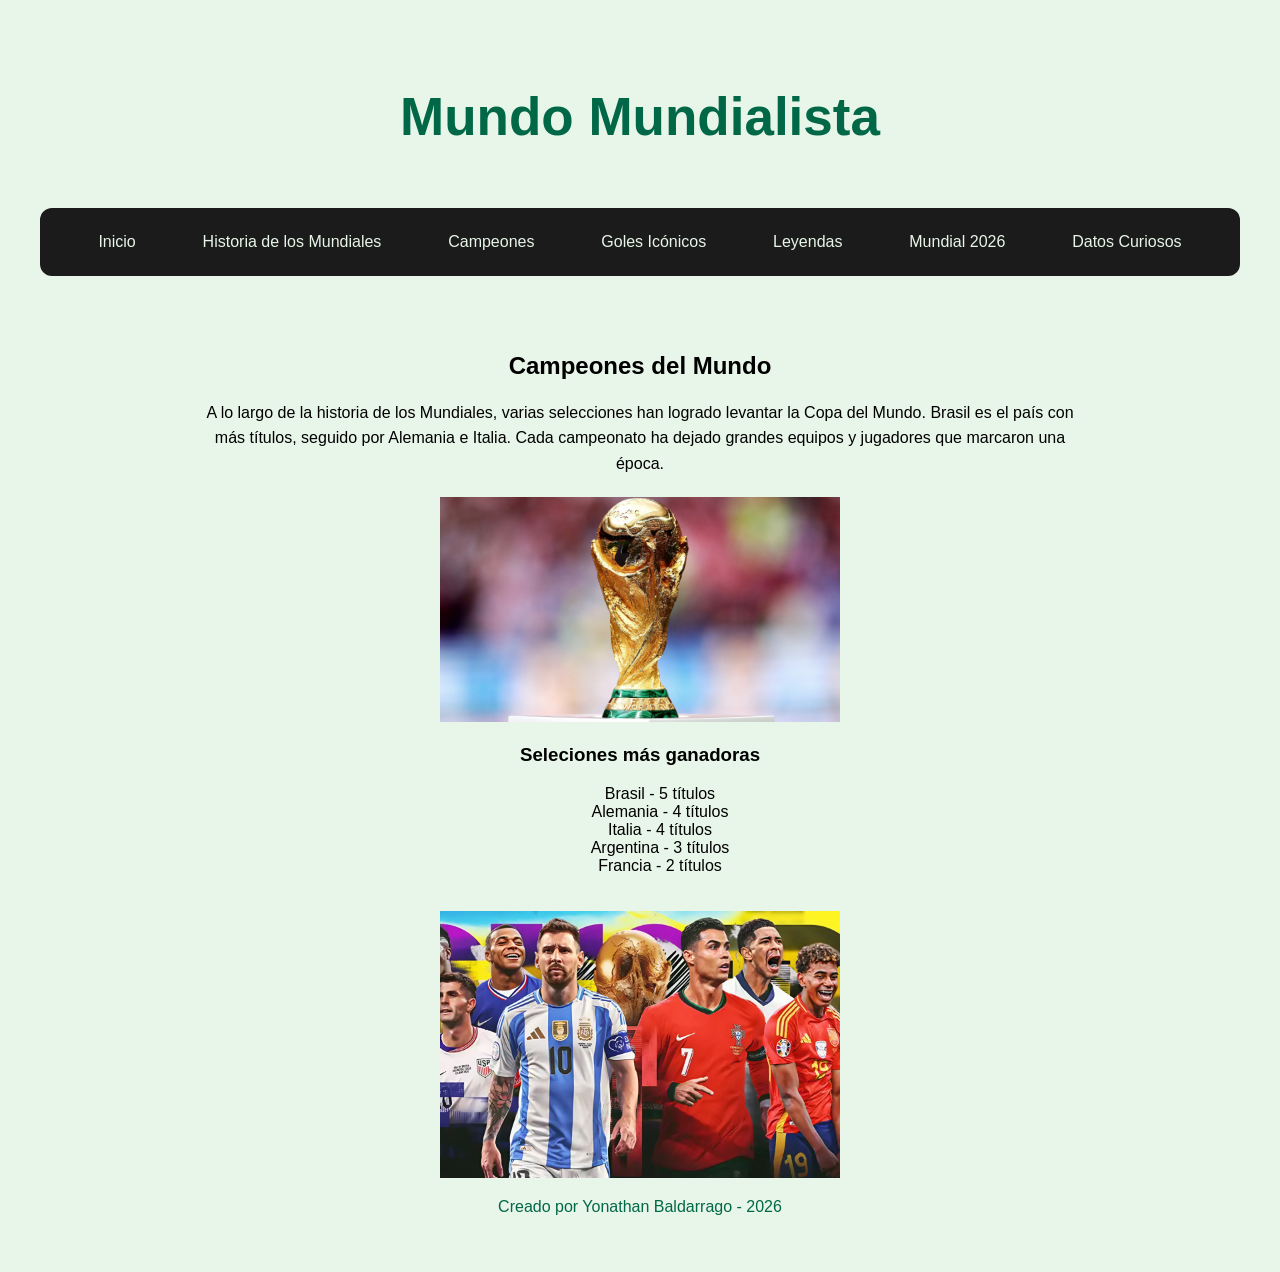
==== campeones.html @ 65520343 "Avance PA4" ====
<!DOCTYPE html>
<html lang="en">

<head>
    <meta charset="UTF-8">
    <meta name="viewport" content="width=device-width, initial-scale=1.0">
    <title>Mundo Mundialista</title>
    <link rel="stylesheet" href="styles.css">
</head>

<body>

    <header>

        <h1>Mundo Mundialista</h1>

    </header>

    <nav class="mundial-menu">

        <ul>

            <li><a href="index.html">Inicio</a></li>
            <li><a href="historia.html">Historia de los Mundiales</a></li>
            <li><a href="campeones.html">Campeones</a></li>
            <li>Goles Icónicos</li>
            <li>Leyendas</li>
            <li>Mundial 2026</li>
            <li>Datos Curiosos</li>

        </ul>
    </nav>

    <main id="inicio">

        <h2>Campeones del Mundo</h2>

        <p>
        A lo largo de la historia de los Mundiales, varias selecciones han logrado levantar la Copa del Mundo.
        Brasil es el país con más títulos, seguido por Alemania e Italia. Cada campeonato ha dejado grandes
        equipos y jugadores que marcaron una época.
        </p>
        
        <img src="img/copa.jpg" alt="Copa Mundial">

        <h3>Seleciones más ganadoras</h3>

        <ul>

        <li>Brasil - 5 títulos</li>
        <li>Alemania - 4 títulos</li>
        <li>Italia - 4 títulos</li>
        <li>Argentina - 3 títulos</li>
        <li>Francia - 2 títulos</li>

        </ul>

        <img src="img/estrellas.jpg" alt="Copa Mundial">

    </main>

    <footer>

        <p>Creado por Yonathan Baldarrago - 2026</p>

    </footer>
</body>

</html>
---- styles.css ----
:root{
    --color-principal: #006847;
    --color-secundario: #f5f5f5;
    --color-texto: #000000;
}

body{
    margin: 20px;
    padding: 20px;
    font-family: Verdana, sans-serif;
    background-color: #e8f5e9;
    color: var(--color-texto);

    display: flex;
    flex-direction: column;
    min-height: 100vh;
}

header{
    text-align: center;
    padding: 10px;
}

h1{
    font-size: 53px;
    color: var(--color-principal);
}

.mundial-menu ul{
    background-color: #1b1b1b;
    color: #e8f5e9;
    padding: 25px;
    border-radius: 12px;
    display: flex;
    justify-content: space-around;
    list-style: none;
}

.mundial-menu li:hover{
    color: #d4f5d4;
    cursor: pointer;
}

#inicio{
    max-width: 1000px;
    margin: 40px auto 0 auto;
    text-align: center;
}

#inicio p{
    max-width: 900px;
    margin: 0 auto;
    line-height: 1.6;
}

footer{
    margin-top: auto;
    text-align: center;
    color: var(--color-principal);
}

#inicio img{
    width: 400px;
    margin-top: 20px;
}

.mundial-menu a{
    color: inherit;
    text-decoration: none;
}

ul{
    list-style: none;
}
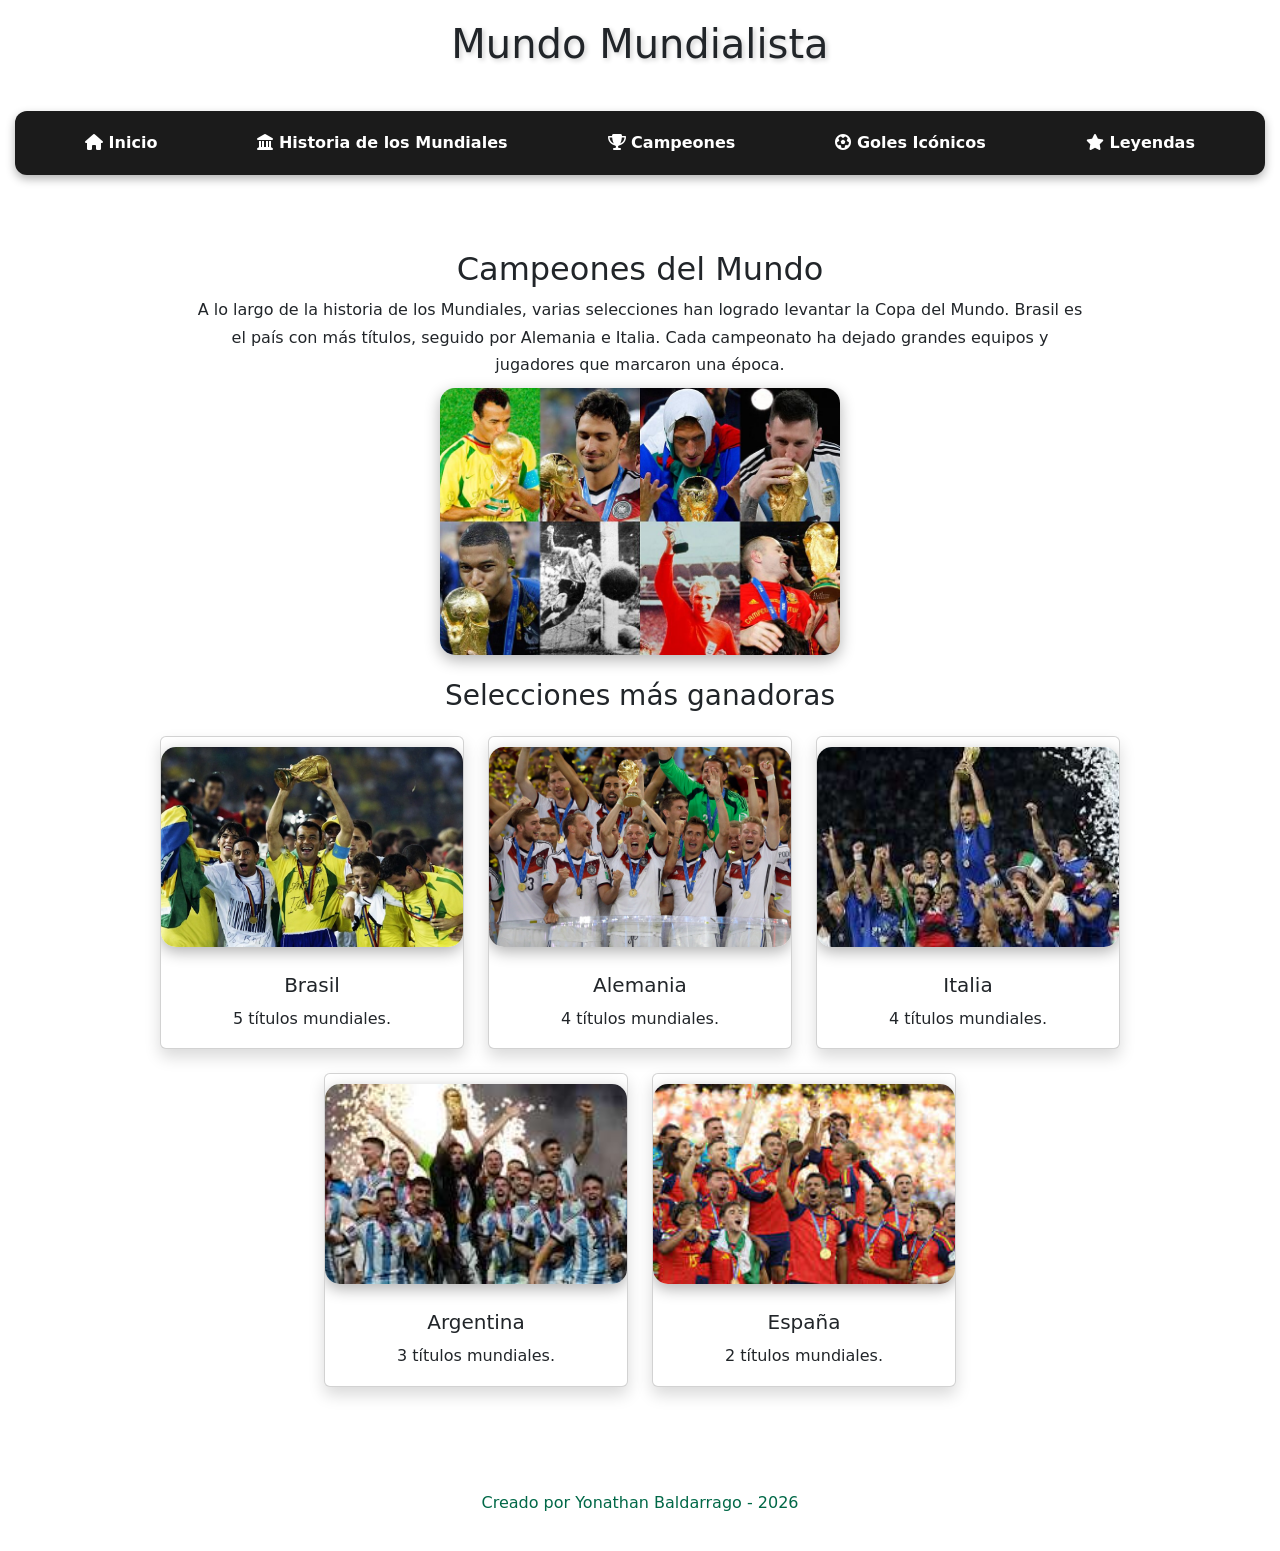
==== commit a6148edc: "Organizacion de carpetas y actualizacion final" ====
--- a/campeones.html
+++ b/campeones.html
@@ -1,69 +1,152 @@
-<!DOCTYPE html>
+<!doctype html>
 <html lang="en">
+  <head>
+    <meta charset="UTF-8" />
+    <meta name="viewport" content="width=device-width, initial-scale=1.0" />
 
-<head>
-    <meta charset="UTF-8">
-    <meta name="viewport" content="width=device-width, initial-scale=1.0">
     <title>Mundo Mundialista</title>
-    <link rel="stylesheet" href="styles.css">
-</head>
 
-<body>
+    <link rel="stylesheet" href="CSS/styles.css" />
 
+    <link
+      href="https://cdn.jsdelivr.net/npm/bootstrap@5.3.8/dist/css/bootstrap.min.css"
+      rel="stylesheet"
+    />
+
+    <link
+      rel="stylesheet"
+      href="https://cdnjs.cloudflare.com/ajax/libs/font-awesome/6.5.2/css/all.min.css"
+      integrity="sha512-SnH5WK+bZxgPHs44uWIX+LLJAJ9/2PkPKZ5QiAj6Ta86w+fsb2TkcmfRyVX3pBnMFcV7oQPJkl9QevSCWr3W6A=="
+      crossorigin="anonymous"
+      referrerpolicy="no-referrer"
+    />
+
+    <link rel="preconnect" href="https://fonts.googleapis.com" />
+    <link rel="preconnect" href="https://fonts.gstatic.com" crossorigin />
+
+    <link
+      href="https://fonts.googleapis.com/css2?family=Lato:wght@400;700;900&display=swap"
+      rel="stylesheet"
+    />
+  </head>
+
+  <body>
     <header>
-
-        <h1>Mundo Mundialista</h1>
-
+      <h1>Mundo Mundialista</h1>
     </header>
 
     <nav class="mundial-menu">
+      <ul>
+        <li>
+          <a href="index.html"> <i class="fa-solid fa-house"></i> Inicio </a>
+        </li>
 
-        <ul>
+        <li>
+          <a href="historia.html">
+            <i class="fa-solid fa-landmark"></i> Historia de los Mundiales
+          </a>
+        </li>
 
-            <li><a href="index.html">Inicio</a></li>
-            <li><a href="historia.html">Historia de los Mundiales</a></li>
-            <li><a href="campeones.html">Campeones</a></li>
-            <li>Goles Icónicos</li>
-            <li>Leyendas</li>
-            <li>Mundial 2026</li>
-            <li>Datos Curiosos</li>
+        <li>
+          <a href="campeones.html">
+            <i class="fa-solid fa-trophy"></i> Campeones
+          </a>
+        </li>
 
-        </ul>
+        <li>
+          <a href="goles.html">
+            <i class="fa-solid fa-futbol"></i> Goles Icónicos
+          </a>
+        </li>
+
+        <li>
+          <a href="leyendas.html">
+            <i class="fa-solid fa-star"></i> Leyendas
+          </a>
+        </li>
+      </ul>
     </nav>
 
-    <main id="inicio">
-
+    <div class="container">
+      <main id="inicio">
         <h2>Campeones del Mundo</h2>
 
         <p>
-        A lo largo de la historia de los Mundiales, varias selecciones han logrado levantar la Copa del Mundo.
-        Brasil es el país con más títulos, seguido por Alemania e Italia. Cada campeonato ha dejado grandes
-        equipos y jugadores que marcaron una época.
+          A lo largo de la historia de los Mundiales, varias selecciones han
+          logrado levantar la Copa del Mundo. Brasil es el país con más títulos,
+          seguido por Alemania e Italia. Cada campeonato ha dejado grandes
+          equipos y jugadores que marcaron una época.
         </p>
-        
-        <img src="img/copa.jpg" alt="Copa Mundial">
 
-        <h3>Seleciones más ganadoras</h3>
+        <img src="img/Campeones.jpg" alt="Copa Mundial" />
 
-        <ul>
+        <h3 class="mt-4">Selecciones más ganadoras</h3>
 
-        <li>Brasil - 5 títulos</li>
-        <li>Alemania - 4 títulos</li>
-        <li>Italia - 4 títulos</li>
-        <li>Argentina - 3 títulos</li>
-        <li>Francia - 2 títulos</li>
+        <div class="row mt-4 justify-content-center">
+          <div class="col-md-4 mb-4">
+            <div class="card shadow h-100">
+              <img src="img/brasil.jpg" class="card-img-top" alt="Brasil" />
 
-        </ul>
+              <div class="card-body text-center">
+                <h5 class="card-title">Brasil</h5>
+                <p class="card-text">5 títulos mundiales.</p>
+              </div>
+            </div>
+          </div>
 
-        <img src="img/estrellas.jpg" alt="Copa Mundial">
+          <div class="col-md-4 mb-4">
+            <div class="card shadow h-100">
+              <img src="img/alemania.jpg" class="card-img-top" alt="Alemania" />
 
-    </main>
+              <div class="card-body text-center">
+                <h5 class="card-title">Alemania</h5>
+                <p class="card-text">4 títulos mundiales.</p>
+              </div>
+            </div>
+          </div>
+
+          <div class="col-md-4 mb-4">
+            <div class="card shadow h-100">
+              <img src="img/italia.jpg" class="card-img-top" alt="Italia" />
+
+              <div class="card-body text-center">
+                <h5 class="card-title">Italia</h5>
+                <p class="card-text">4 títulos mundiales.</p>
+              </div>
+            </div>
+          </div>
+
+          <div class="col-md-4 mb-4">
+            <div class="card shadow h-100">
+              <img
+                src="img/argentina.jpg"
+                class="card-img-top"
+                alt="Argentina"
+              />
+
+              <div class="card-body text-center">
+                <h5 class="card-title">Argentina</h5>
+                <p class="card-text">3 títulos mundiales.</p>
+              </div>
+            </div>
+          </div>
+
+          <div class="col-md-4 mb-4">
+            <div class="card shadow h-100">
+              <img src="img/españa.jpg" class="card-img-top" alt="España" />
+
+              <div class="card-body text-center">
+                <h5 class="card-title">España</h5>
+                <p class="card-text">2 títulos mundiales.</p>
+              </div>
+            </div>
+          </div>
+        </div>
+      </main>
+    </div>
 
     <footer>
-
-        <p>Creado por Yonathan Baldarrago - 2026</p>
-
+      <p>Creado por Yonathan Baldarrago - 2026</p>
     </footer>
-</body>
-
-</html>+  </body>
+</html>
--- a/CSS/styles.css
+++ b/CSS/styles.css
@@ -0,0 +1,142 @@
+:root{
+    --color-principal: #006847;
+    --color-secundario: #f5f5f5;
+    --color-texto: #000000;
+}
+
+html{
+    scroll-behavior: smooth;
+}
+
+body{
+    margin: 0;
+    padding: 0;
+    font-family: Verdana, sans-serif;
+    background-color: #e8f5e9;
+    color: var(--color-texto);
+
+    display: flex;
+    flex-direction: column;
+    min-height: 100vh;
+}
+
+header{
+    text-align: center;
+    padding: 20px;
+}
+
+h1{
+    font-size: 53px;
+    color: var(--color-principal);
+    text-shadow: 2px 2px 5px rgba(0,0,0,0.2);
+}
+
+.mundial-menu ul{
+    background-color: #1b1b1b;
+    color: #e8f5e9;
+    padding: 20px;
+
+    display: flex;
+    justify-content: space-around;
+    align-items: center;
+
+    list-style: none;
+
+    border-radius: 12px;
+    box-shadow: 0 4px 10px rgba(0,0,0,0.3);
+
+    position: sticky;
+    top: 0;
+    z-index: 1000;
+
+    margin: 15px;
+}
+
+.mundial-menu li{
+    transition: 0.3s;
+}
+
+.mundial-menu li:hover{
+    cursor: pointer;
+    transform: scale(1.1);
+}
+
+.mundial-menu a{
+    color: #ffffff;
+    text-decoration: none;
+    font-weight: bold;
+    transition: .3s;
+}
+
+.mundial-menu a:hover{
+    color: #7fff7f;
+}
+
+#inicio{
+    max-width: 1000px;
+    margin: 40px auto;
+    text-align: center;
+    padding: 20px;
+}
+
+#inicio p{
+    max-width: 900px;
+    margin: auto;
+    line-height: 1.7;
+}
+
+#inicio img{
+    display: block;
+    width: 400px;
+    max-width: 100%;
+    margin: 10px auto;
+
+    border-radius: 15px;
+    box-shadow: 0 5px 15px rgba(0,0,0,.3);
+
+    transition: .3s;
+}
+
+#inicio img:hover{
+    transform: scale(1.05);
+}
+
+footer{
+    margin-top: auto;
+    text-align: center;
+    padding: 20px;
+    color: var(--color-principal);
+}
+
+ul{
+    list-style: none;
+}
+
+.card{
+    border: none;
+    border-radius: 15px;
+    box-shadow: 0 8px 20px rgba(0,0,0,0.25);
+    transition: 0.3s;
+    overflow: hidden;
+}
+
+.card:hover{
+    transform: translateY(-5px);
+    box-shadow: 0 12px 25px rgba(0,0,0,0.35);
+}
+
+.card-img-top{
+    width: 100%;
+    height: 200px;
+    object-fit: cover;
+}
+
+#inicio ul{
+    max-width: 850px;
+    margin: 20px auto;
+    text-align: left;
+}
+
+#inicio h3{
+    margin-top: 25px;
+}
